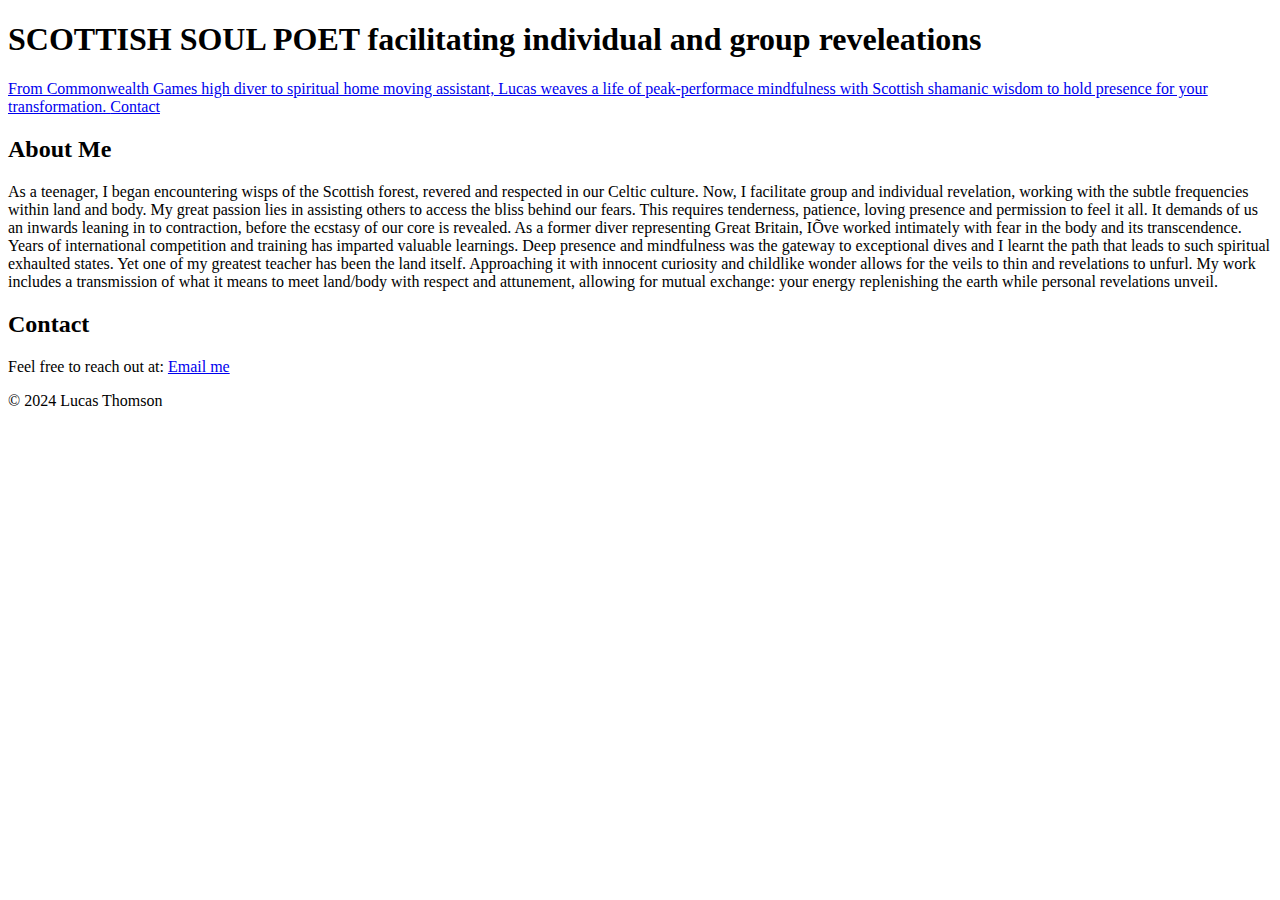
==== index.html @ dd72ac8e "Rename Probe website 2 .html to index.html" ====
<!DOCTYPE html>
<html lang="en">
<head>
    <meta charset="UTF-8">
    <meta name="viewport" content="width=device-width, initial-scale=1.0">
    <title>LUCAS THOMSON</title>
</head>
<body>
    <header>
        <h1>SCOTTISH SOUL POET facilitating individual and group reveleations</h1>
        <nav>
            <a href="#about">From Commonwealth Games high diver to spiritual home moving assistant, Lucas weaves a life of peak-performace mindfulness with Scottish shamanic wisdom to hold presence for your transformation. </a>
            <a href="#contact">Contact</a>
        </nav>
    </header>

    <section id="about">
        <h2>About Me</h2>
        <p>
As a teenager, I began encountering wisps of the Scottish forest, revered and respected in our Celtic culture. Now, I facilitate group and individual revelation, working with the subtle frequencies within land and body.


My great passion lies in assisting others to access the bliss behind our fears. This requires tenderness, patience, loving presence and permission to feel it all. It demands of us an inwards leaning in to contraction, before the ecstasy of our core is revealed. 


As a former diver representing Great Britain, IÕve worked intimately with fear in the body and its transcendence. Years of international competition and training has imparted valuable learnings. Deep presence and mindfulness was the gateway to exceptional dives and I learnt the path that leads to such spiritual exhaulted states. 


Yet one of my greatest teacher has been the land itself. Approaching it with innocent curiosity and childlike wonder allows for the veils to thin and revelations to unfurl. My work includes a transmission of what it means to meet land/body with respect and attunement, allowing for mutual exchange: your energy replenishing the earth while personal revelations unveil. </p>
    </section>

    <section id="contact">
        <h2>Contact</h2>
        <p>Feel free to reach out at: <a href="mailto:lucasthomsondive@gmail.com">Email me</a> </p>
               
    </section>

    <footer>
        <p>&copy; 2024 Lucas Thomson</p>
    </footer>
</body>
</html>
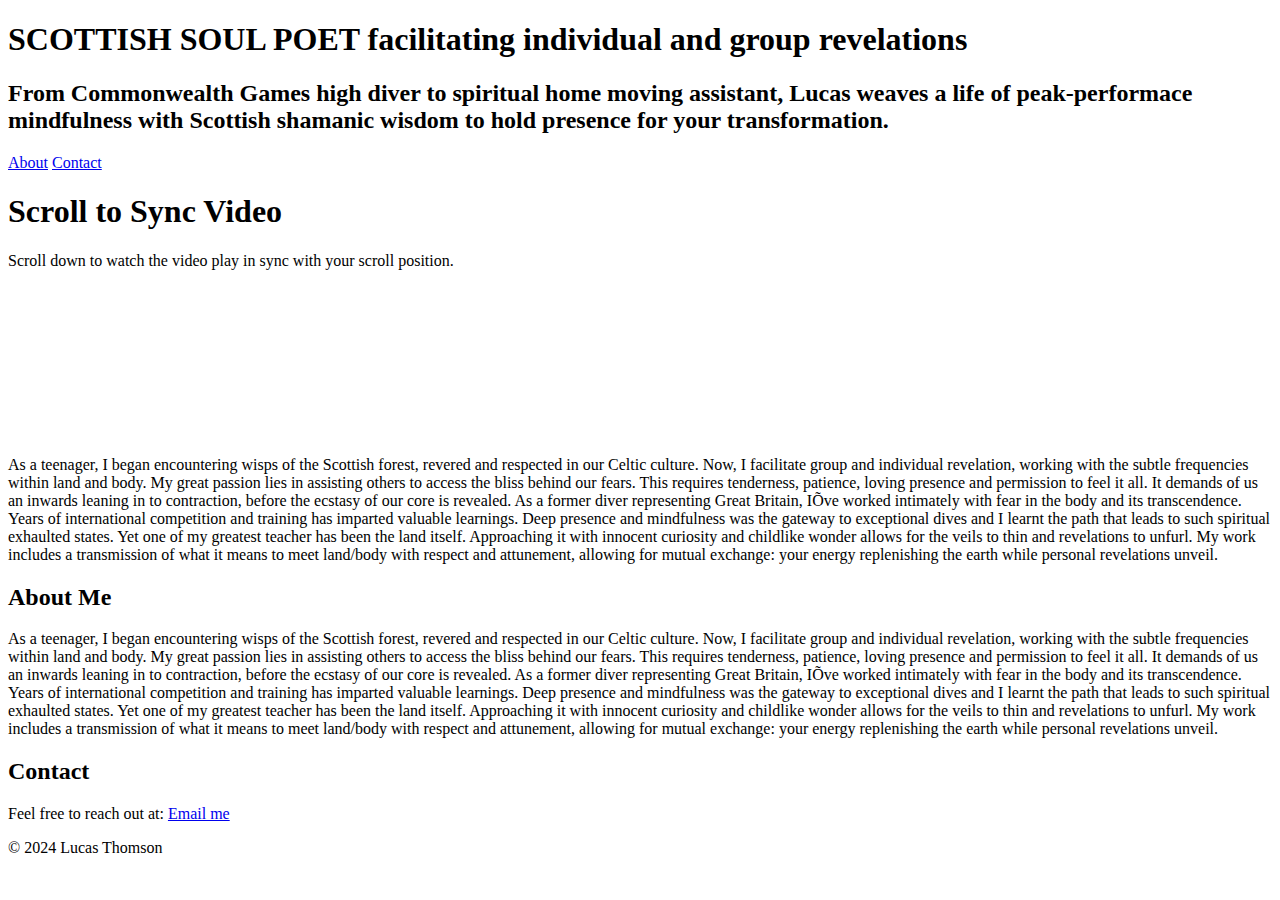
==== commit 60fbc8e2: "Rename website_videoscroll_attempt.html to index.html" ====
--- a/index.html
+++ b/index.html
@@ -3,16 +3,50 @@
 <head>
     <meta charset="UTF-8">
     <meta name="viewport" content="width=device-width, initial-scale=1.0">
+        <meta http-equiv="X-UA-Compatible" content="ie=edge">
     <title>LUCAS THOMSON</title>
 </head>
 <body>
     <header>
-        <h1>SCOTTISH SOUL POET facilitating individual and group reveleations</h1>
+        <h1>SCOTTISH SOUL POET facilitating individual and group revelations</h1>
+        <h2> From Commonwealth Games high diver to spiritual home moving assistant, Lucas weaves a life of peak-performace mindfulness with Scottish shamanic wisdom to hold presence for your transformation.</h2>
         <nav>
-            <a href="#about">From Commonwealth Games high diver to spiritual home moving assistant, Lucas weaves a life of peak-performace mindfulness with Scottish shamanic wisdom to hold presence for your transformation. </a>
+            <a href="#about">About</a>
             <a href="#contact">Contact</a>
         </nav>
     </header>
+
+<!-- Video section -->
+
+    <div class="content">
+        <h1>Scroll to Sync Video</h1>
+        <p>Scroll down to watch the video play in sync with your scroll position.</p>
+    </div>
+
+    <!-- Video Element -->
+    <video id="video" width="100%" height="auto" muted>
+        <source src="web_dance.mp4" type="video/mp4">
+        Your browser does not support the video tag.
+    </video>
+
+    <div class="content">
+        <p>As a teenager, I began encountering wisps of the Scottish forest, revered and respected in our Celtic culture. Now, I facilitate group and individual revelation, working with the subtle frequencies within land and body.
+
+
+My great passion lies in assisting others to access the bliss behind our fears. This requires tenderness, patience, loving presence and permission to feel it all. It demands of us an inwards leaning in to contraction, before the ecstasy of our core is revealed. 
+
+
+As a former diver representing Great Britain, IÕve worked intimately with fear in the body and its transcendence. Years of international competition and training has imparted valuable learnings. Deep presence and mindfulness was the gateway to exceptional dives and I learnt the path that leads to such spiritual exhaulted states. 
+
+
+Yet one of my greatest teacher has been the land itself. Approaching it with innocent curiosity and childlike wonder allows for the veils to thin and revelations to unfurl. My work includes a transmission of what it means to meet land/body with respect and attunement, allowing for mutual exchange: your energy replenishing the earth while personal revelations unveil. </p>
+    </div>
+
+    <script src="script.js"></script>
+
+
+
+<!-- About section  -->
 
     <section id="about">
         <h2>About Me</h2>
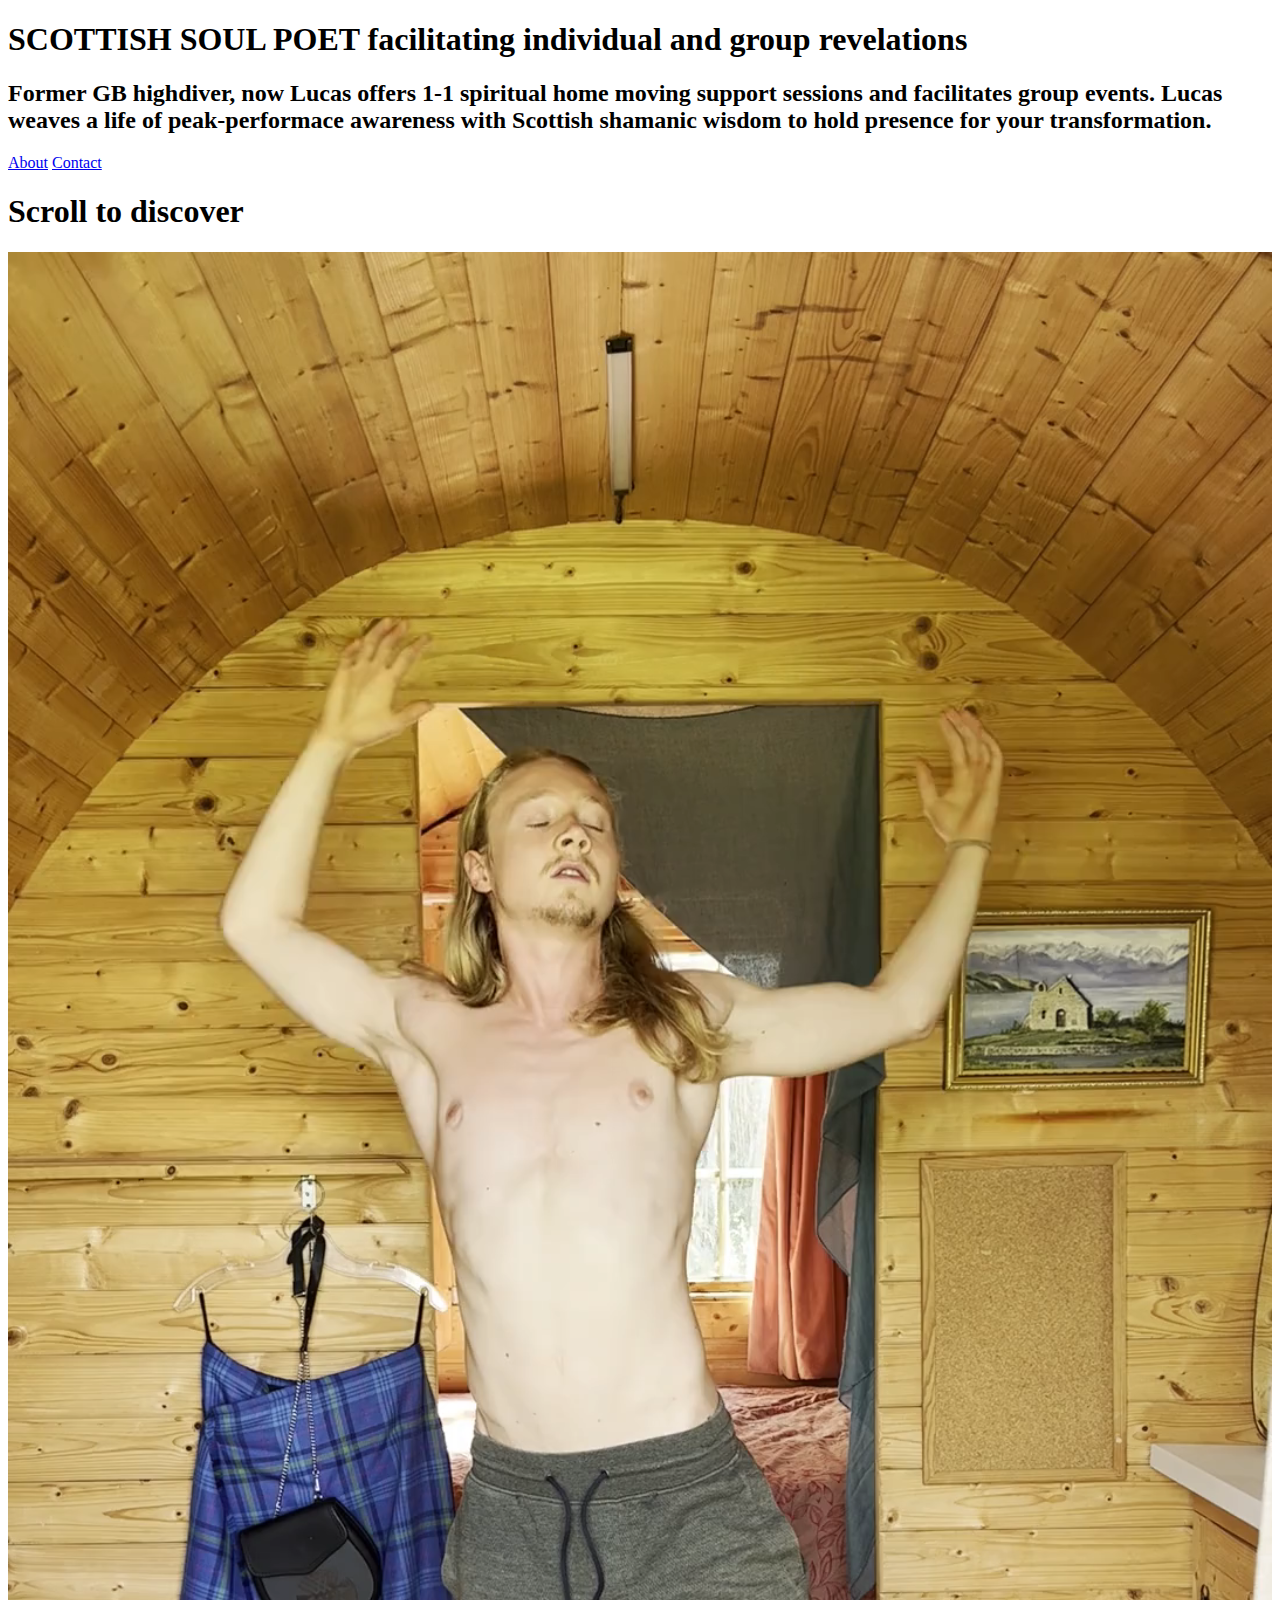
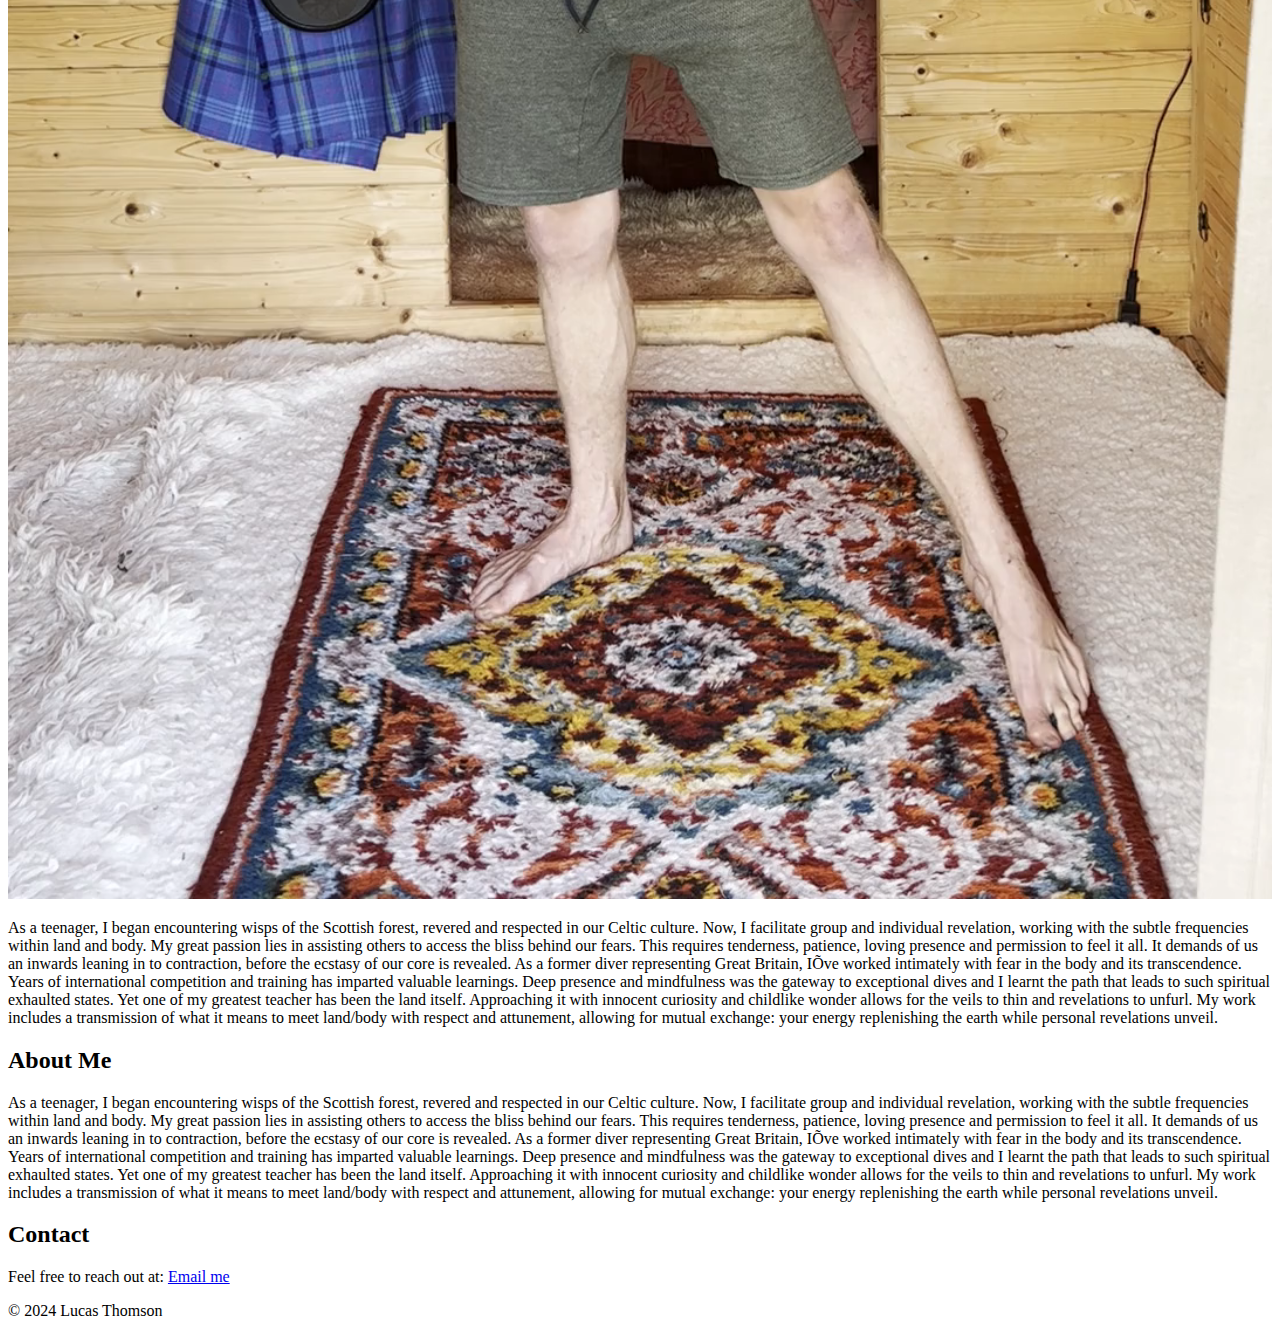
==== commit 09d35cde: "Rename website_videoscroll_attempt.html to index.html" ====
--- a/index.html
+++ b/index.html
@@ -9,7 +9,7 @@
 <body>
     <header>
         <h1>SCOTTISH SOUL POET facilitating individual and group revelations</h1>
-        <h2> From Commonwealth Games high diver to spiritual home moving assistant, Lucas weaves a life of peak-performace mindfulness with Scottish shamanic wisdom to hold presence for your transformation.</h2>
+        <h2> Former GB highdiver, now Lucas offers 1-1 spiritual home moving support sessions and facilitates group events. Lucas weaves a life of peak-performace awareness with Scottish shamanic wisdom to hold presence for your transformation.</h2>
         <nav>
             <a href="#about">About</a>
             <a href="#contact">Contact</a>
@@ -19,8 +19,7 @@
 <!-- Video section -->
 
     <div class="content">
-        <h1>Scroll to Sync Video</h1>
-        <p>Scroll down to watch the video play in sync with your scroll position.</p>
+        <h1>Scroll to discover </h1>
     </div>
 
     <!-- Video Element -->
